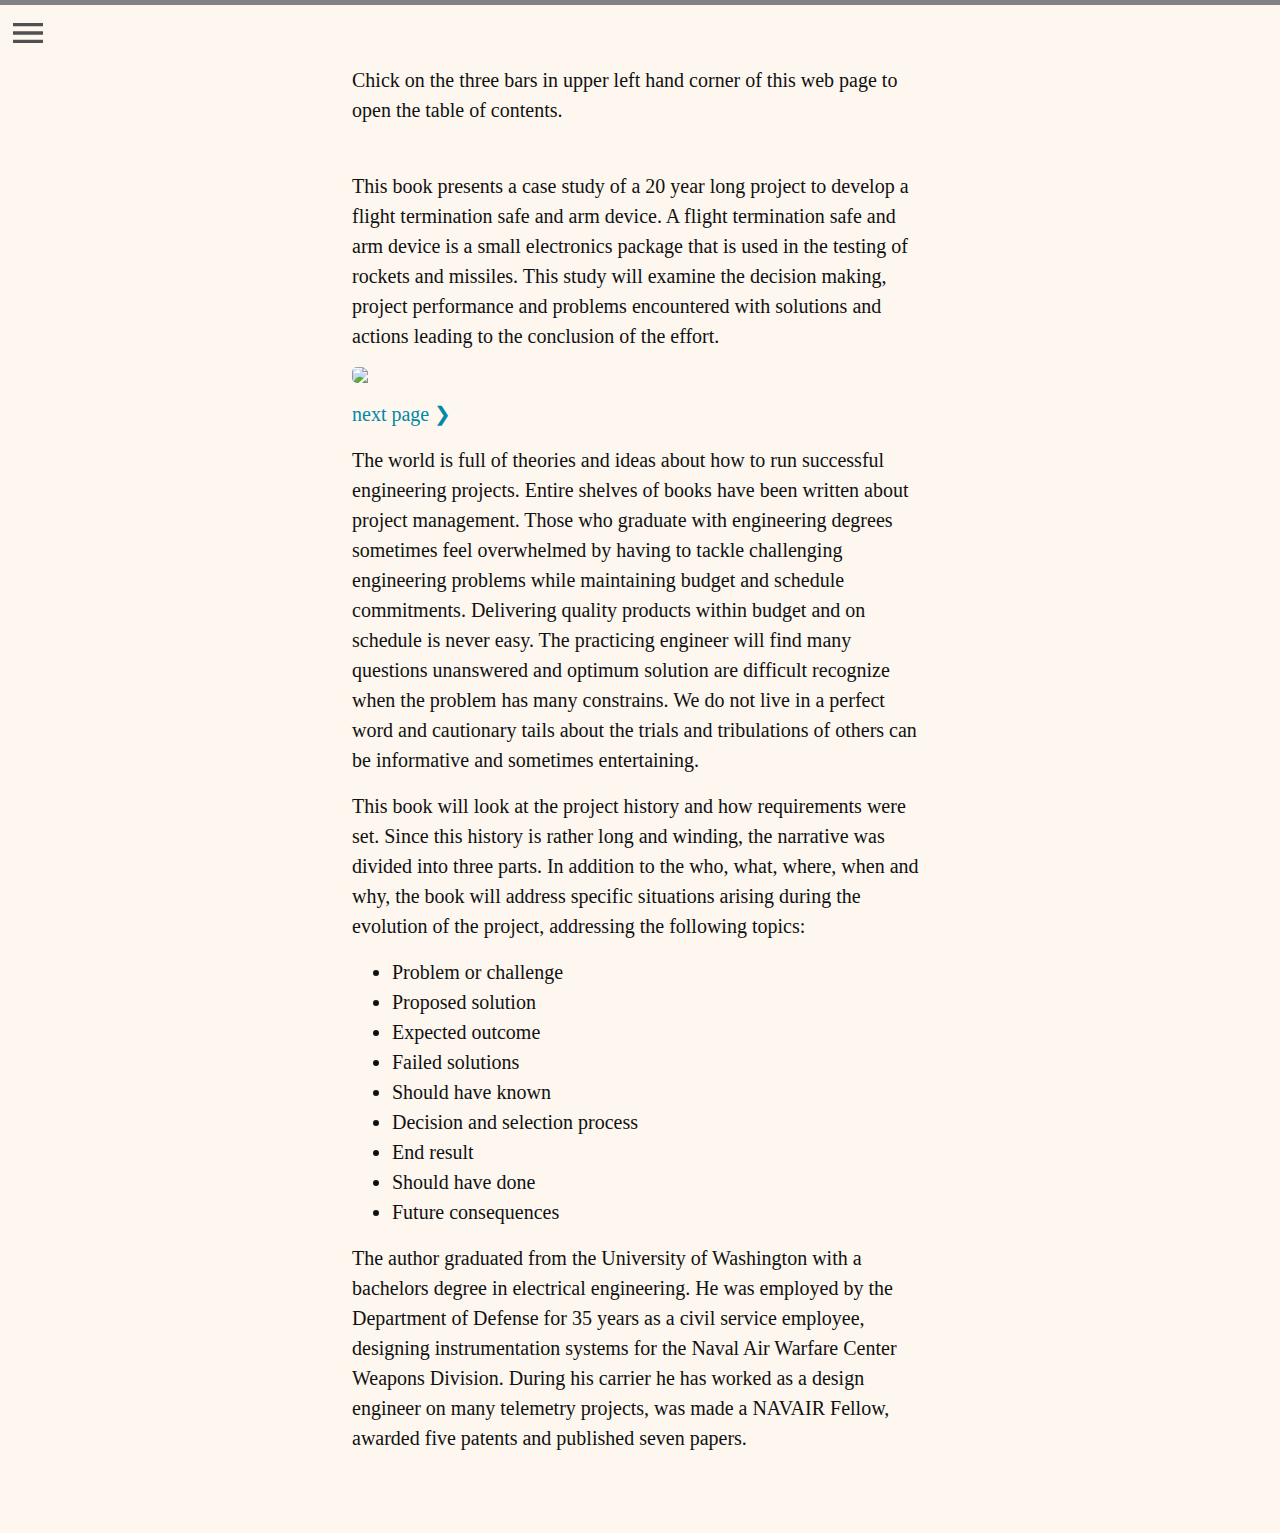
==== index.html @ 142cde48 "Update index.html" ====
<!--copied from evanwill.github.io/basic-book and modified -->
<!DOCTYPE html>
<html lang="en-us">
<head>
  <meta charset="utf-8">
  <meta name="viewport" content="width=device-width, initial-scale=1">
  <title>FTSA Story</title>
  <meta http-equiv="Content-Language" content="en-us" >
  <meta name="author" content="Mr. Sharkey" >
  <meta name="description" content="write a new discription">
  <meta property="og:title" content="basic book" />
  <meta property="og:description" content="write a description of the content" />
  <link rel="shortcut icon" type="image/x-icon" href="favicon.ico">
  <meta property="og:site_name" content="site name" />
  <meta property="og:url" content="https://github.com/Tiburonboy"/>
  <meta property="og:locale" content="en_US" />
  <link rel="stylesheet" href="main.css">
</head>

<body>
    <div class="wrap">
    </div>

    <div class="container content">
      <!-- fix links to toc and previous chapter -->
      <!--
      <div id="chapter-nav">
        <p><a href="/basic-book/toc.html#02-two">Unit Two: New Discoveries</a><br>
        <a href="inside_page.html" class="nxt">Inside page ❯</a></p>
      </div>
      -->
      <div class="page">
        <br><br>
        <p>Chick on the three bars in upper left hand corner of this web page to open the table of contents.</p>
        <br>
        <p>This book presents a case study of a 20 year long project to develop a flight termination safe and arm device. A flight termination safe and arm device is a small electronics package that is used in the testing of rockets and missiles. This study will examine the decision making, project performance and problems encountered with solutions and actions leading to the conclusion of the effort.</p>

        <div style="height: auto">
             <img src="/test_cover_with_image.png" alt=" " style="width: 100%;max-height: 100%" />
             <a href="inside_page.html" class="nxt">next page ❯</a></p>
        </div>

        <p>The world is full of theories and ideas about how to run successful engineering projects. Entire shelves of books have been written about project management. Those who graduate with engineering degrees sometimes feel overwhelmed by having to tackle challenging engineering problems while maintaining budget and schedule commitments. Delivering quality products within budget and on schedule is never easy. The practicing engineer will find many questions unanswered and optimum solution are difficult recognize when the problem has many constrains. We do not live in a perfect word and cautionary tails about the trials and tribulations of others can be informative and sometimes entertaining.</p>

        <p>This book will look at the project history and how requirements were set. Since this history is rather long and winding, the narrative was divided into three parts. In addition to the who, what, where, when and why, the book will address specific situations arising during the evolution of the project, addressing the following topics:</p>

        <ul>
            <li>Problem or challenge</li>
            <li>Proposed solution</li>
            <li>Expected outcome</li>
            <li>Failed solutions</li>
            <li>Should have known</li>
            <li>Decision and selection process</li>
            <li>End result</li>
            <li>Should have done</li>
            <li>Future consequences</li>
        </ul>

        <p>The author graduated from the University of Washington with a bachelors degree in electrical engineering. He was employed by the Department of Defense for 35 years as a civil service employee, designing instrumentation systems for the Naval Air Warfare Center Weapons Division. During his carrier he has worked as a design engineer on many telemetry projects, was made a NAVAIR Fellow, awarded five patents and published seven papers.</p>
      </div>
   </div>

<!--
    </div> -->

<!-- include site_nav.html code here -->

    <nav class="site-nav">

  <input type="checkbox" id="nav-trigger" class="nav-trigger" />
  <label for="nav-trigger">
    <span class="menu-icon">
      <svg width="30px" height="30px" viewBox="0 0 459 459">
        <path d="M0,382.5h459v-51H0V382.5z M0,255h459v-51H0V255z M0,76.5v51h459v-51H0z"/>
      </svg>
    </span>
  </label>

  <div id="side-menu">
    <div class="menu-title">
      <p>the FTSA story | a case study</p>
    </div>

    <a class="menu-item active" href="index.html">Home</a>
    <div class="chapters">

     <div class="menu-item chapter" >
        <input type="checkbox" id="01-one" class="chapter-trigger" />
        <label for="01-one">Front Matter</label>
        <ul class="chapter-contents">
          <li><a href="title-page.html">Title Page</a></li>
          <li><a href="public-release.html">DD FORM 1910</a></li>
          <li><a href="copyright.html">Copyright</a></li>
          <li><a href="preface.html">Preface</a></li>
        </ul>
      </div>

    <a class="menu-item active" href="chronology.html">Chronology</a>
    <a class="menu-item active" href="introduction.html">Introduction</a>

      <div class="menu-item chapter" >
        <input type="checkbox" id="02-two" class="chapter-trigger" />
        <label for="02-two">Part 1: 1997 to 2006</label>
        <ul class="chapter-contents">
          <li><a href="new page.html">CRADA with Kaman Aerospace</a></li>
          <li><a href="new page.html">Lesson one</a></li>
          <li><a href="new page.html">Lesson two</a></li>
          <li><a href="new page.html">Lesson three</a></li>
        </ul>
      </div>

      <div class="menu-item chapter" >
        <input type="checkbox" id="03-three" class="chapter-trigger" />
        <label for="03-three">Part 2: 2007 to July 2012</label>
        <ul class="chapter-contents">
          <li><a href="new page.html">JAMI FTSA Re-design</a></li>
          <li><a href="new page.html">Lesson one</a></li>
          <li><a href="new page.html">Lesson two</a></li>
          <li><a href="new page.html">Lesson three</a></li>
        </ul>
      </div>

      <div class="menu-item chapter" >
        <input type="checkbox" id="04-four" class="chapter-trigger" />
        <label for="04-four">Part 3: August 2012 to August 2018</label>
        <ul class="chapter-contents">
          <li><a href="new page.html">HARM FTSA</a></li>
          <li><a href="new page.html">Lesson one</a></li>
          <li><a href="new page.html">Lesson two</a></li>
          <li><a href="new pagehtml">Lesson three</a></li>
          <li><a href="new page.html">Lesson Four</a></li>
        </ul>
      </div>

    <a class="menu-item active" href="lessons-learned.html">Lessons Learned</a>
    <a class="menu-item active" href="conclusions.html">Conclusions</a>
    <a class="menu-item active" href="postscript.html">Postscript</a>
    <a class="menu-item active" href="specification.html">FTSA Specification</a>

    <div class="menu-item chapter" >
      <input type="checkbox" id="05-five" class="chapter-trigger" />
      <label for="05-five">FTSA Therory of Operation</label>
      <ul class="chapter-contents">
        <li><a href="new page.html">Introduction</a></li>
        <li><a href="new page.html">Scope</a></li>
        <li><a href="new page.html">Applicable documents</a></li>
        <li><a href="new page.html">General description and use</a></li>
        <li><a href="new page.html">Detailed description</a></li>
        <li><a href="new page.html">Summary</a></li>
      </ul>
    </div>

    <a class="menu-item active" href="epilogue.html">Glossary</a>
    <a class="menu-item active" href="epilogue.html">Acronyms and Abbreviations</a>
    <a class="menu-item active" href="about.html">About the author</a>
    <a class="menu-item active" href="errate.html">Errata</a>

    </div>
<!--
    <div class="menu-title">
      <p>2022 <a href="https://creativecommons.org/licenses/by-sa/4.0/" target="_blank" >CC BY-SA</a> by Mr Sharkey</p>
    </div>
-->
  </div>

</nav>

  </body>
</html>
---- main.css ----
@font-face{font-family:'Noto Sans';src:url("fonts/noto_sans/NotoSans-Regular-webfont.woff") format("woff")}
@font-face{font-family:'Charterregular';src:url("fonts/charter/charter_regular-webfont.woff") format("woff");font-weight:normal;font-style:normal}*{box-sizing:border-box}html{font-family:"charterregular",Georgia,"Times New Roman",serif;font-size:16px;line-height:1.5}html,body{margin:0;padding:0}body{font-size:16px;color:#111;background-color:#fdf7ef;-webkit-font-smoothing:antialiased;word-break:keep-all}
@media (max-width: 38rem){body{word-break:keep-all}}
@media (min-width: 38rem){body{font-size:20px}}a{color:#0388a6;text-decoration:none;border-radius:5px}a:hover,a:focus{text-decoration:underline}a strong{color:inherit}h1,h2,h3,h4,h5,h6{font-family:"Noto Sans",Helvetica,Arial,sans-serif;margin-bottom:.5rem;font-weight:400;line-height:1.25;color:#313131;text-rendering:optimizeLegibility}h1{font-size:2rem}h2{margin-top:1rem;font-size:1.5rem}h3{margin-top:1.5rem;font-size:1.25rem}h4,h5,h6{margin-top:1rem;font-size:1rem}p{color:#111;margin:0 0 1rem}strong{color:#303030}ul,ol,dl{margin-top:0;margin-bottom:1rem}dt{font-weight:bold}dd{margin-bottom:.5rem}hr{position:relative;margin:1.5rem 0;border:0;border-top:1px solid #eee;border-bottom:1px solid #fff}abbr{font-size:85%;font-weight:bold;color:#555;text-transform:uppercase}abbr[title]{cursor:help;border-bottom:1px dotted #e5e5e5}code,pre{font-family:Menlo, Monaco, "Courier New", monospace}code{padding:.25em .5em;font-size:85%;color:#bf616a;background-color:#f9f9f9;border-radius:3px}pre{display:block;margin-top:0;margin-bottom:1rem;padding:1rem;font-size:.8rem;line-height:1.4;white-space:pre;white-space:pre-wrap;word-break:break-all;word-wrap:break-word;background-color:#f9f9f9}pre code{padding:0;font-size:100%;color:inherit;background-color:transparent}blockquote{padding:.5rem 1rem;margin:.8rem 0;color:#7a7a7a;border-left:.25rem solid #e5e5e5}blockquote p:last-child{margin-bottom:0}
@media (min-width: 30em){blockquote{padding-right:5rem;padding-left:1.25rem}}img{display:block;max-width:100%;margin:0 0 1rem;border-radius:5px}table{margin-bottom:1rem;width:100%;border:1px solid #e5e5e5;border-collapse:collapse}td,th{padding:.25rem .5rem;border:1px solid #e5e5e5}tbody tr:nth-child(odd) td,tbody tr:nth-child(odd) th{background-color:#f9f9f9}.container{max-width:38rem;padding-left:1rem;padding-right:1rem;margin-left:auto;margin-right:auto}.page,.post{margin-bottom:4em}.page-title,.post-title,.post-title a{color:#303030}.page-title,.post-title{margin-top:0}.post-date{display:block;margin-top:-.5rem;margin-bottom:1rem;color:#9a9a9a}.wrap{width:100%;border-top:solid 5px #828282}.container{max-width:28rem}
@media (min-width: 38em){.container{max-width:32rem}}
@media (min-width: 56em){.container{max-width:38rem}}.masthead{padding-top:1rem;padding-bottom:1rem;margin-bottom:1rem;border-bottom:1px solid #828282}.masthead-title{margin-top:0;margin-bottom:0;color:#505050}.masthead-title a{color:#505050}.masthead-title small{font-size:75%;font-weight:400;color:#c0c0c0;letter-spacing:0}
@media (max-width: 48em){.masthead-title{text-align:center}.masthead-title small{display:none}}.site-nav{position:absolute;top:0px;left:0px;background-color:#fdf7ef}.site-nav .nav-trigger{display:none}.site-nav label[for="nav-trigger"]{display:block;float:left;width:40px;height:40px;cursor:pointer;border-top:solid 5px #828282}.site-nav .menu-icon{display:block;width:40px;height:40px;padding:13px;line-height:0;text-align:center}.site-nav .menu-icon>svg path{fill:#505050}.site-nav input ~ #side-menu{display:none}.site-nav input:checked ~ #side-menu{display:block;padding-bottom:5px}.site-nav input:checked ~ label{border:none}.chapters .chapter-trigger{display:none}.chapters label{display:block;cursor:pointer}.chapters input ~ .chapter-contents{display:none}.chapters input:checked ~ .chapter-contents{display:block;padding-bottom:5px}#side-menu{transition:all .3s ease-in-out;background:#6a9fb5;padding-left:55px}#side-menu a{text-decoration:none;color:#fff;border-radius:0px}#side-menu .menu-title{padding:1rem;border-top:1px solid rgba(255,255,255,0.1);border-bottom:1px solid rgba(255,255,255,0.1)}#side-menu .menu-item{padding:.5rem 1rem;border-top:1px solid rgba(255,255,255,0.1);display:block}#side-menu .active{text-decoration:none;background-color:rgba(255,255,255,0.1);border-color:transparent}#side-menu .chapter{cursor:pointer}#side-menu .active-chapter .chapter-contents{display:block}.index-buttons{padding-left:0}.index-buttons li{list-style:none;display:inline-block;border:solid 1px #828282;padding:2px 5px;margin:4px 2px 2px 2px}#chapter-nav{color:#828282;font-size:16px;text-align:right;line-height:1.25}#chapter-nav a{color:#828282}#chapter-buttons{display:block;margin:2rem auto 0;border-top:solid 1px #828282;text-align:center}#chapter-buttons a{color:#828282;display:inline-block;width:100%}#chapter-buttons .lesson-nav{display:inline-block;padding:2px 5px;font-size:16px}#chapter-buttons .prev{float:left;width:44%;border-right:solid 1px #828282}#chapter-buttons .next{float:right;width:44%;border-left:solid 1px #828282}#chapter-buttons .toc{width:12%}#chapter-buttons:after{content:"";display:table;clear:both}article ::-moz-selection{background:yellow}article ::selection{background:yellow}.forum-help{font-size:14px;color:#7a7a7a;text-align:center;border:solid 1px #cccccc;border-radius:5px}#search{display:block;width:100%;padding:5px 10px;border:1px solid #828282;border-radius:5px}
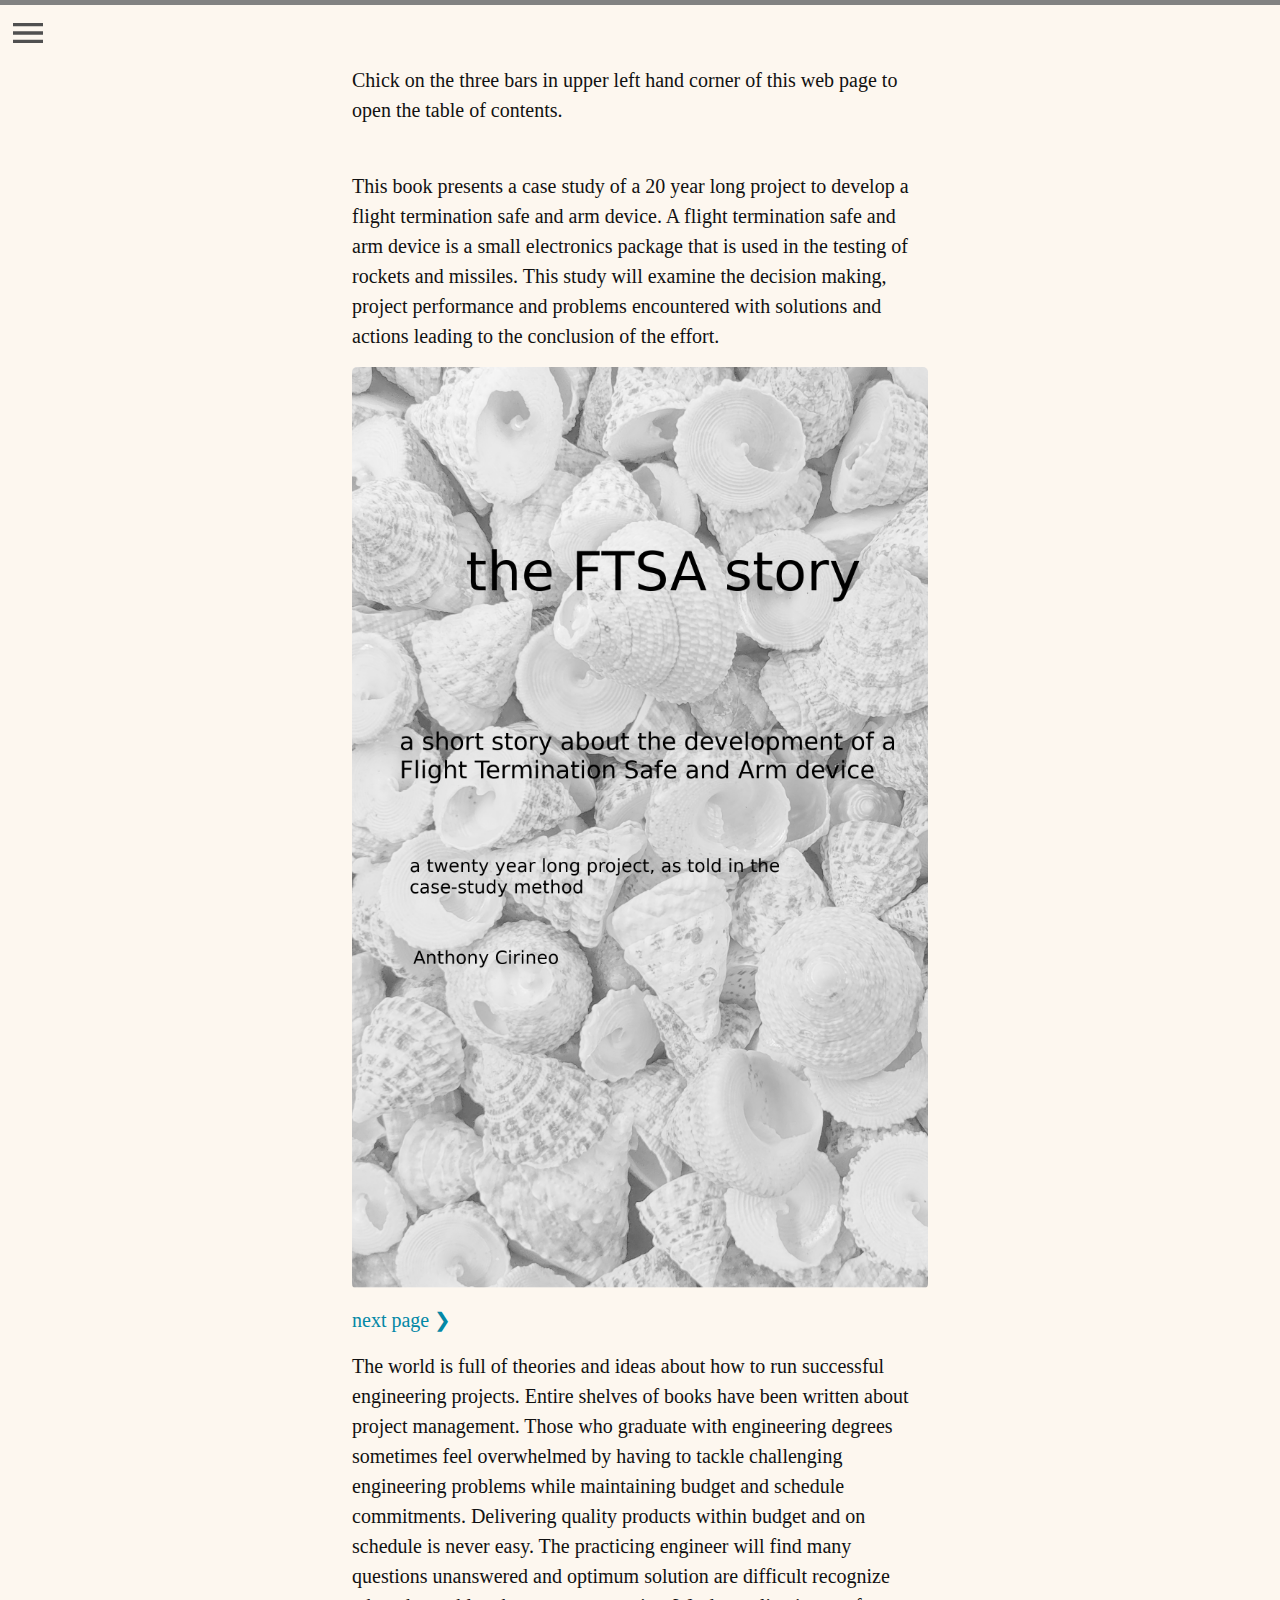
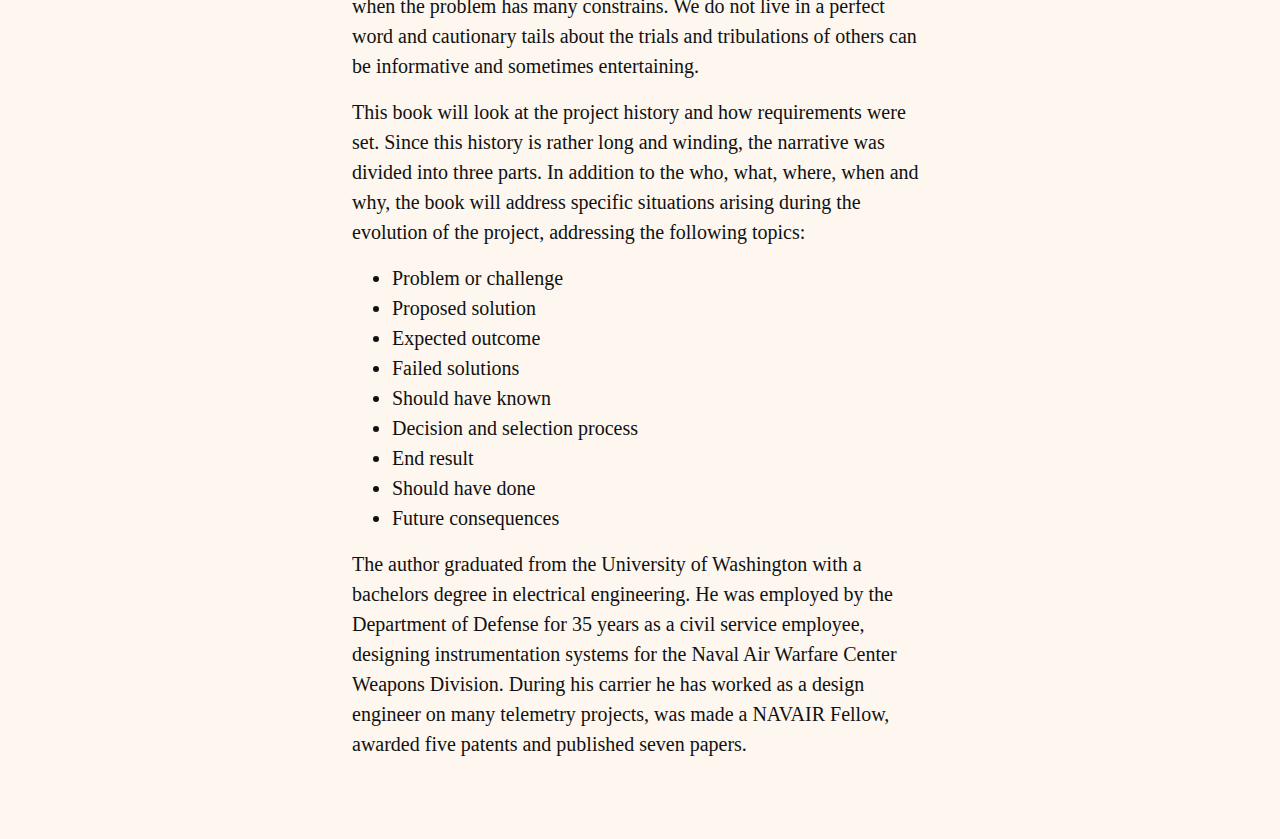
==== commit 47d6a25b: "Update index.html" ====
--- a/index.html
+++ b/index.html
@@ -36,7 +36,7 @@
         <p>This book presents a case study of a 20 year long project to develop a flight termination safe and arm device. A flight termination safe and arm device is a small electronics package that is used in the testing of rockets and missiles. This study will examine the decision making, project performance and problems encountered with solutions and actions leading to the conclusion of the effort.</p>
 
         <div style="height: auto">
-             <img src="/test_cover_with_image.png" alt=" " style="width: 100%;max-height: 100%" />
+             <img src="test_cover_with_image.png" alt=" " style="width: 100%;max-height: 100%" />
              <a href="inside_page.html" class="nxt">next page ❯</a></p>
         </div>
 
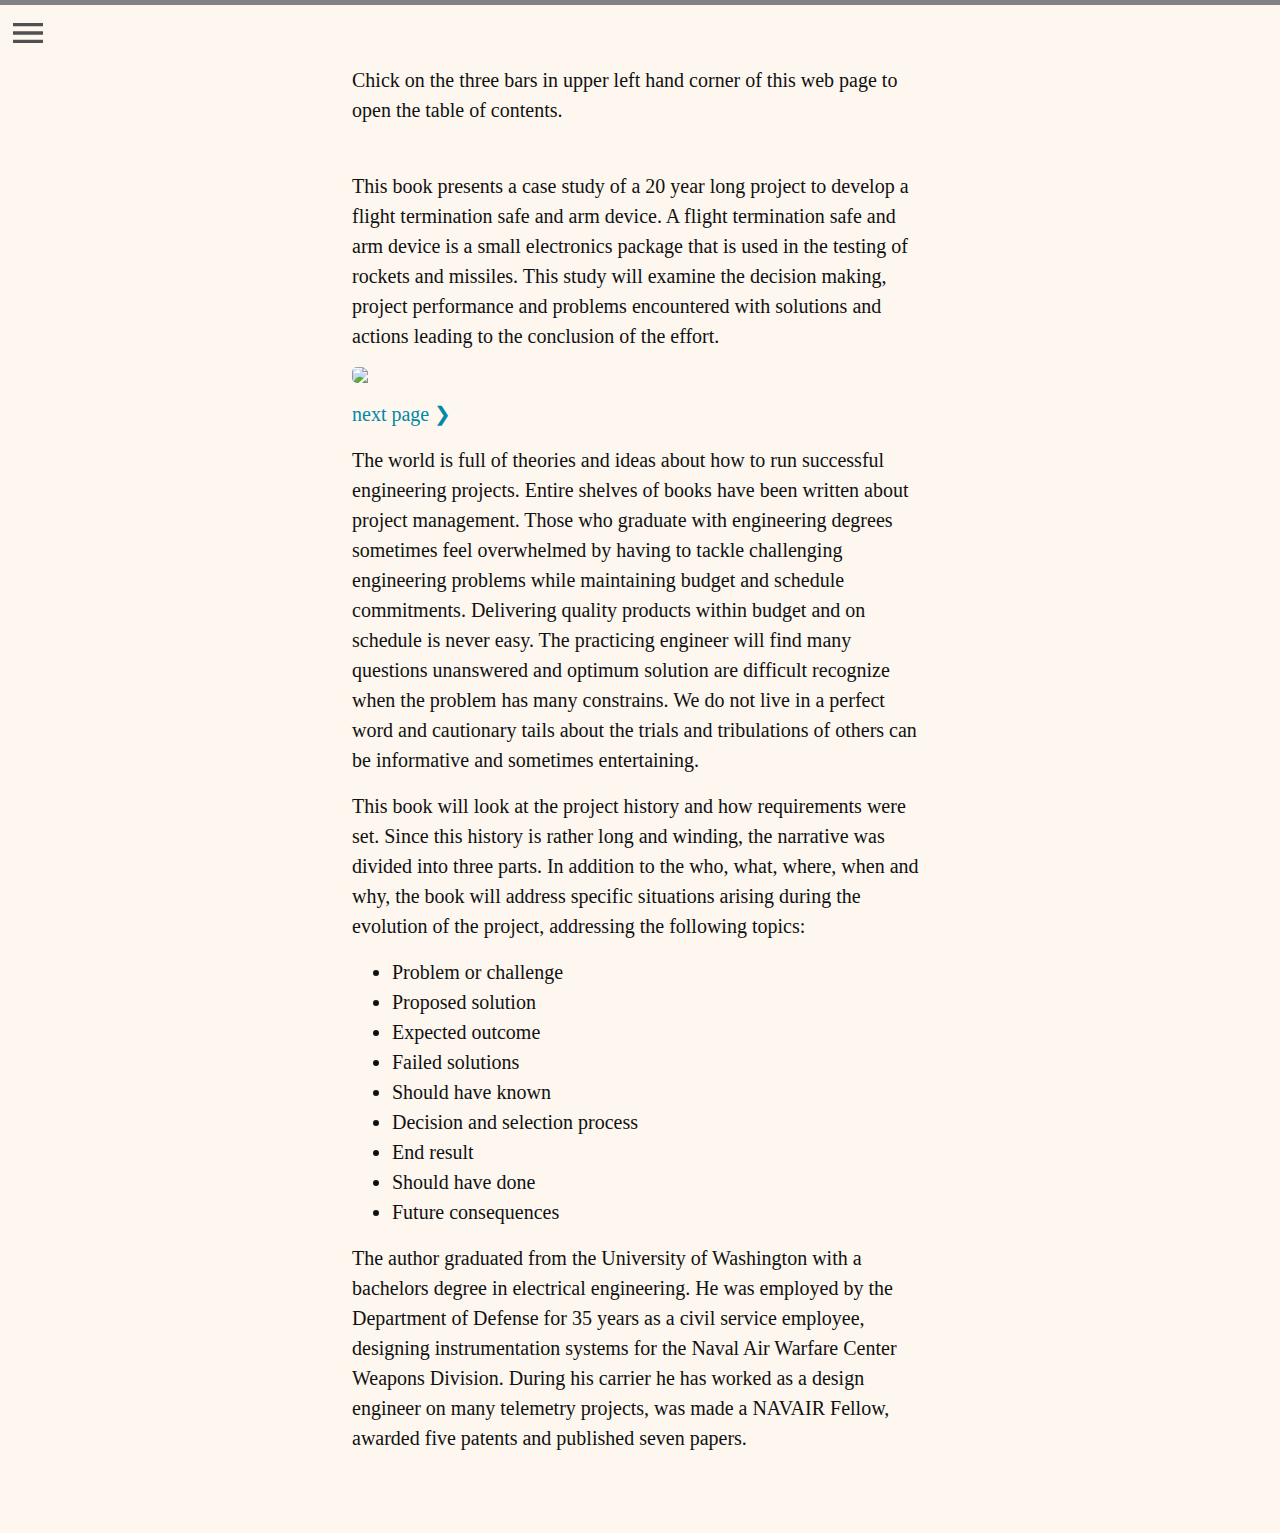
==== commit 2120b1ae: "Update index.html" ====
--- a/index.html
+++ b/index.html
@@ -36,7 +36,7 @@
         <p>This book presents a case study of a 20 year long project to develop a flight termination safe and arm device. A flight termination safe and arm device is a small electronics package that is used in the testing of rockets and missiles. This study will examine the decision making, project performance and problems encountered with solutions and actions leading to the conclusion of the effort.</p>
 
         <div style="height: auto">
-             <img src="test_cover_with_image.png" alt=" " style="width: 100%;max-height: 100%" />
+             <img src="https://github.com/Tiburonboy/the-FTSA-story.github.io/blob/main/test_cover_with_image.png" alt=" " style="width: 100%;max-height: 100%" />
              <a href="inside_page.html" class="nxt">next page ❯</a></p>
         </div>
 
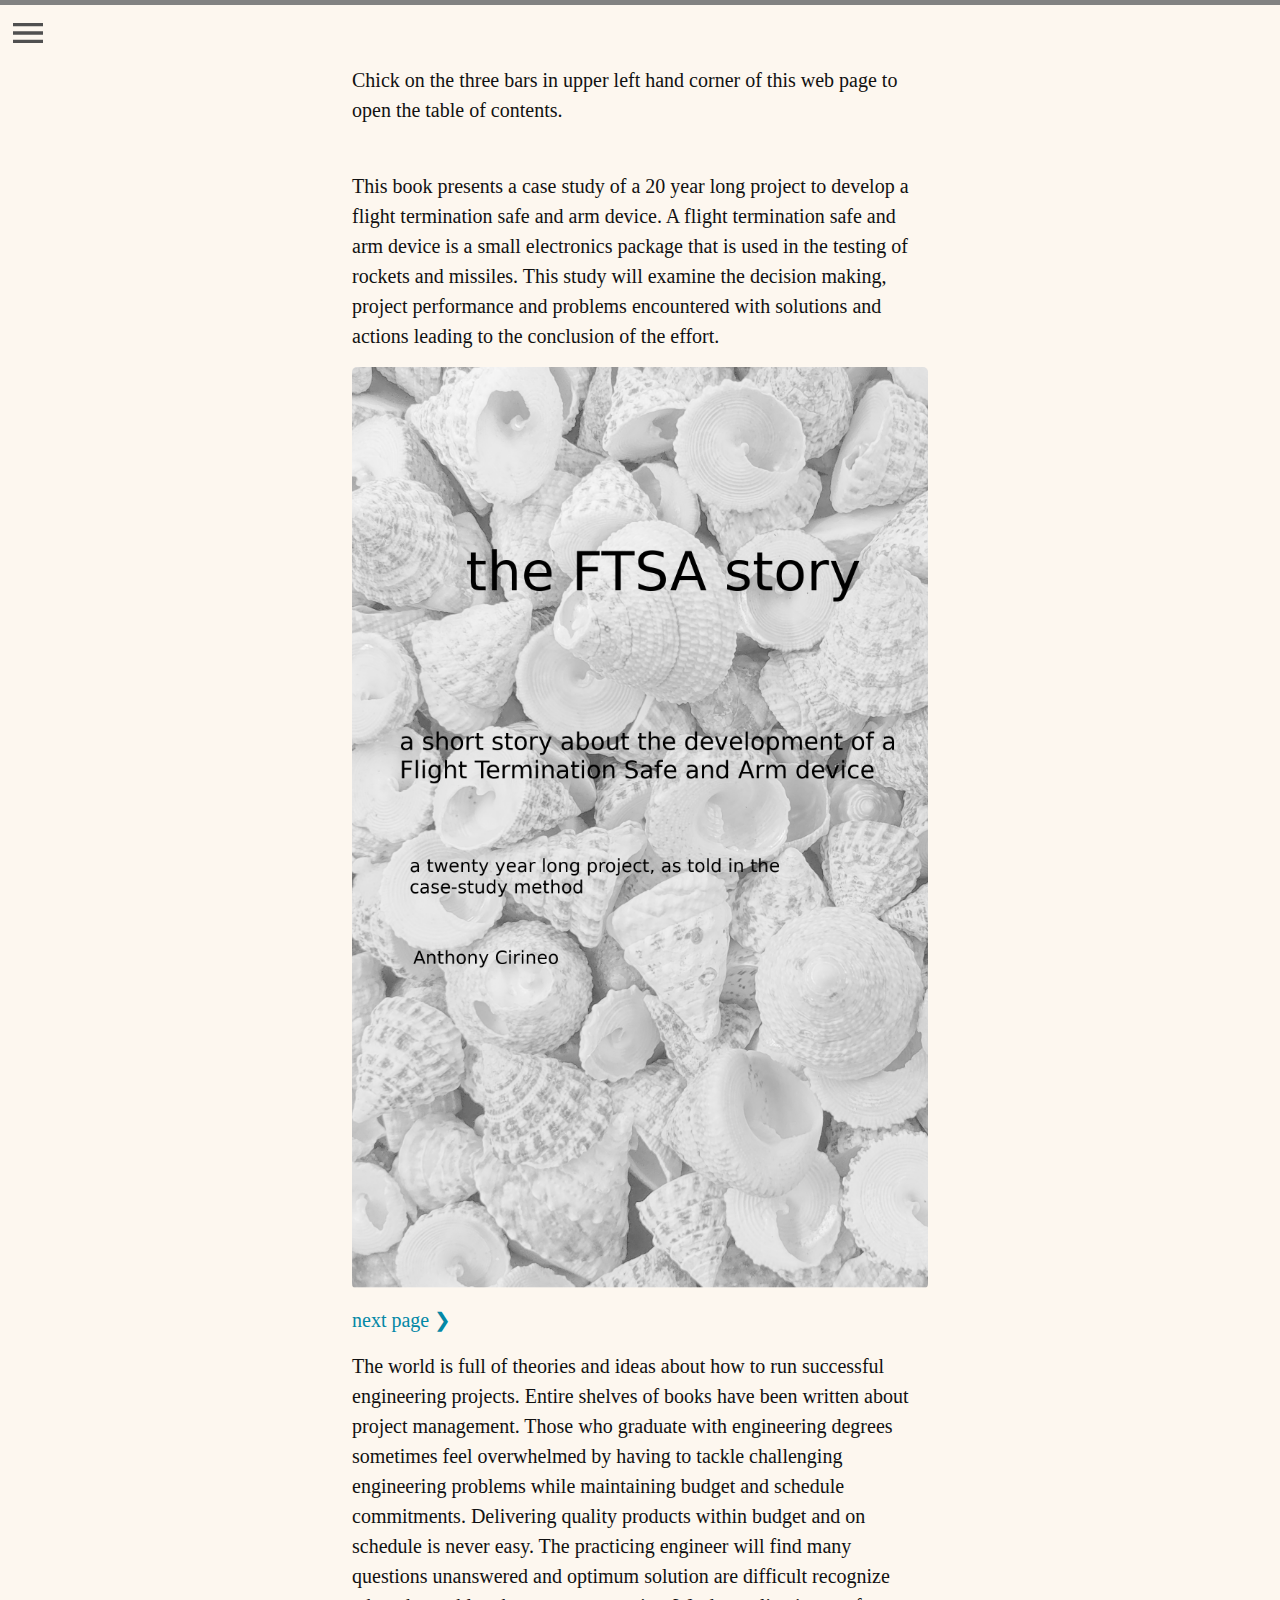
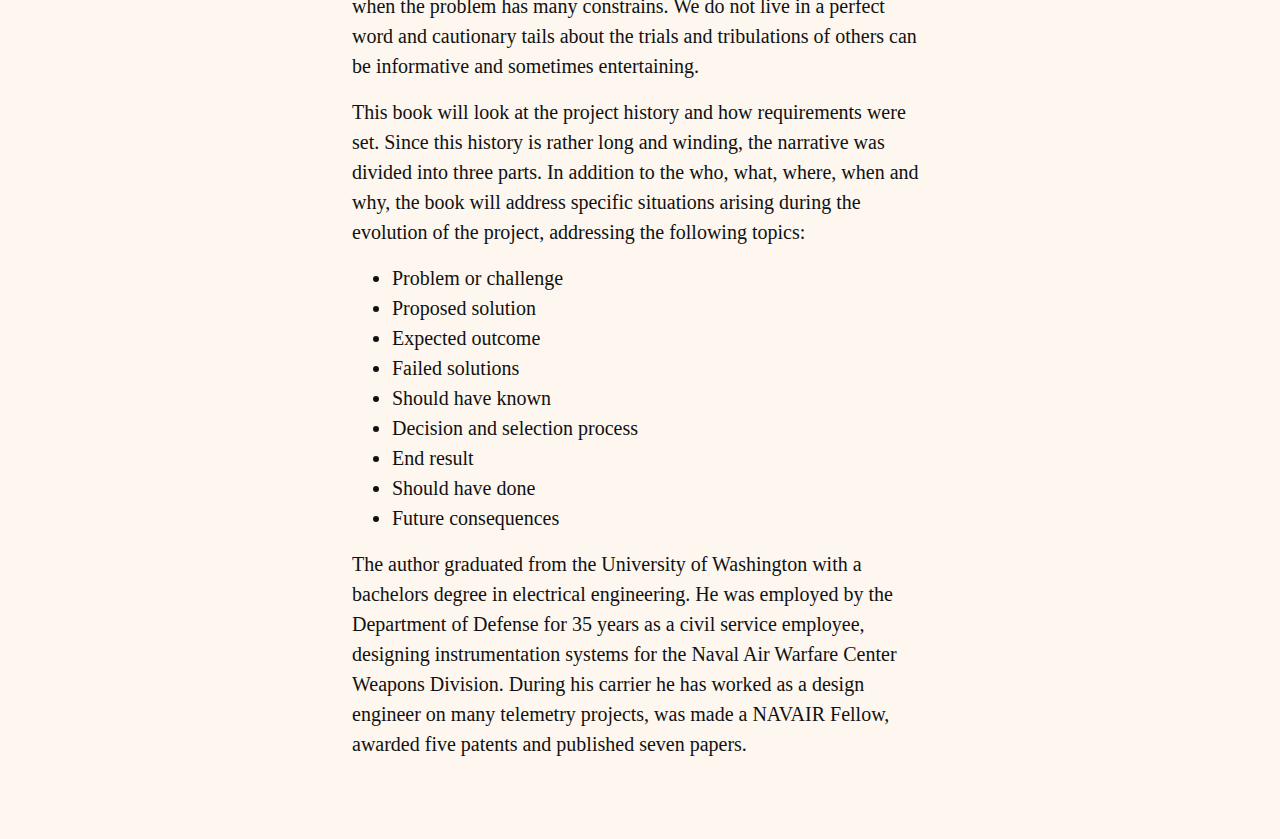
==== commit 542217f4: "Update index.html" ====
--- a/index.html
+++ b/index.html
@@ -36,7 +36,7 @@
         <p>This book presents a case study of a 20 year long project to develop a flight termination safe and arm device. A flight termination safe and arm device is a small electronics package that is used in the testing of rockets and missiles. This study will examine the decision making, project performance and problems encountered with solutions and actions leading to the conclusion of the effort.</p>
 
         <div style="height: auto">
-             <img src="https://github.com/Tiburonboy/the-FTSA-story.github.io/blob/main/test_cover_with_image.png" alt=" " style="width: 100%;max-height: 100%" />
+             <img src="https://tiburonboy.github.io/the-FTSA-story.github.io/test_cover_with_image.png" alt=" " style="width: 100%;max-height: 100%" />
              <a href="inside_page.html" class="nxt">next page ❯</a></p>
         </div>
 
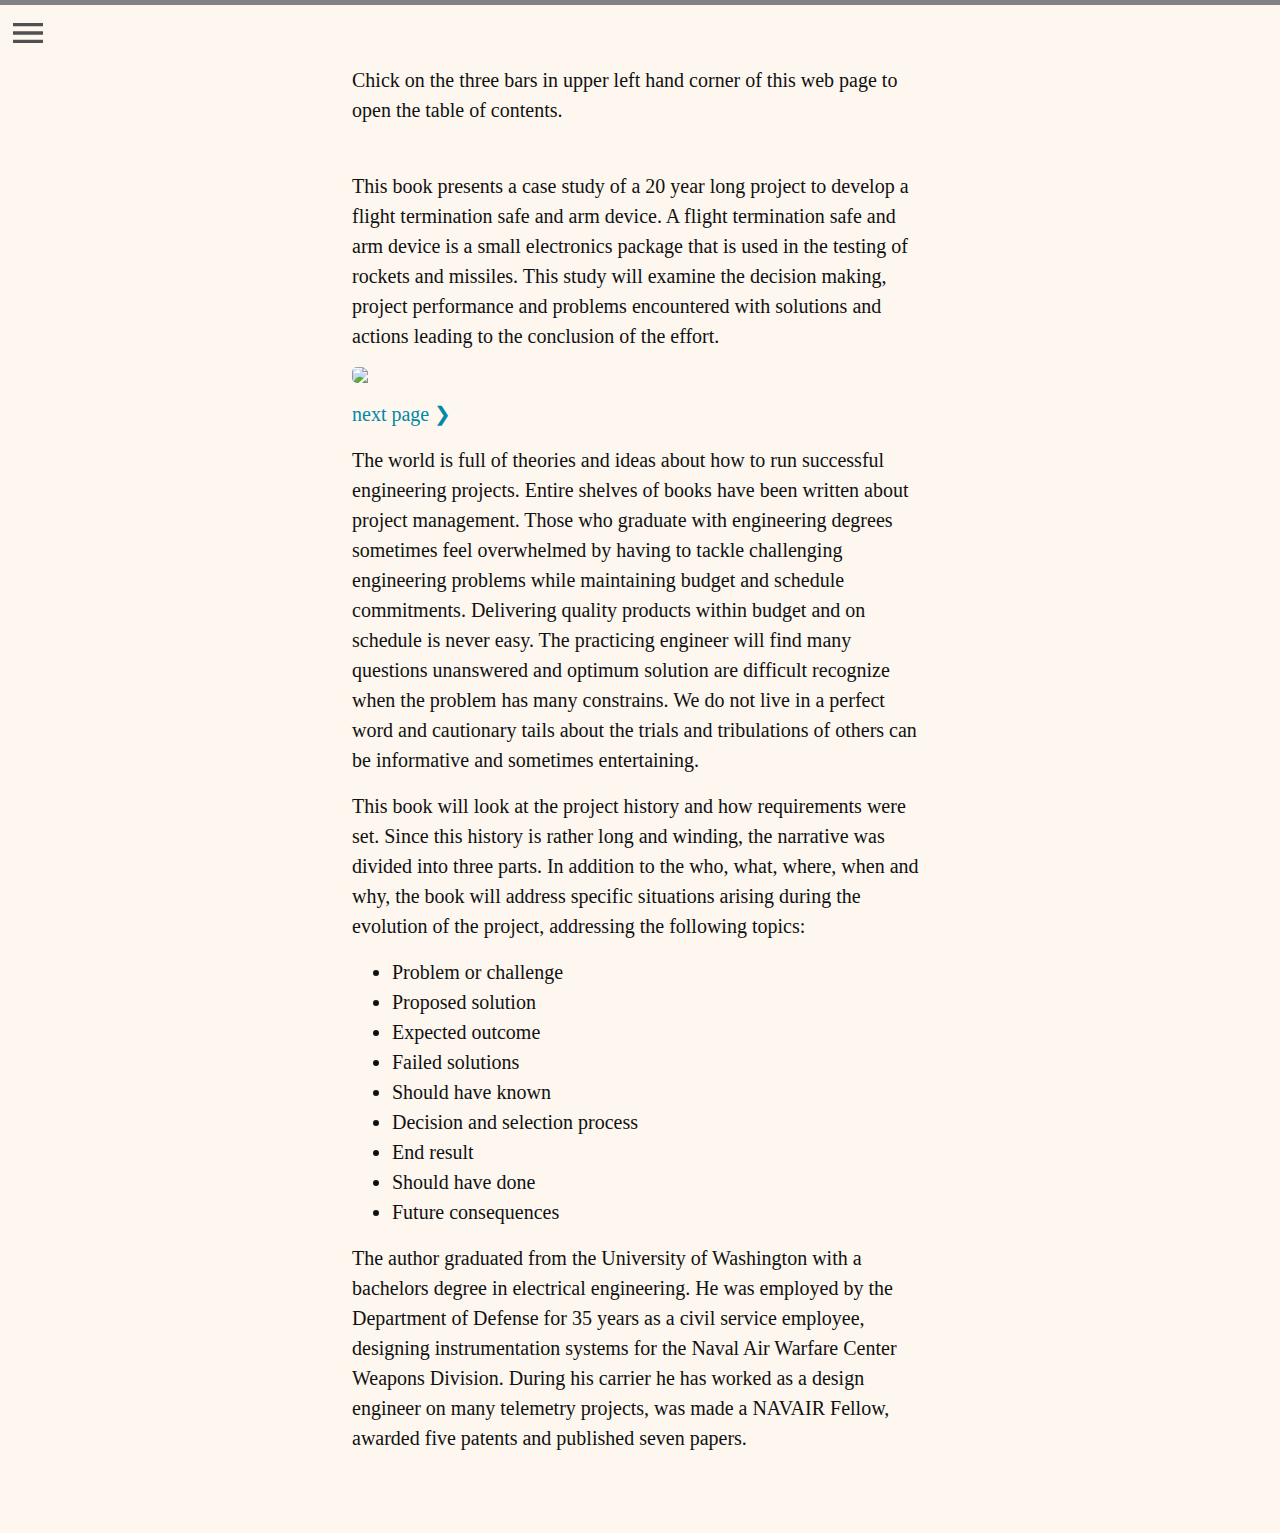
==== commit 2d1300bc: "Update index.html" ====
--- a/index.html
+++ b/index.html
@@ -36,7 +36,7 @@
         <p>This book presents a case study of a 20 year long project to develop a flight termination safe and arm device. A flight termination safe and arm device is a small electronics package that is used in the testing of rockets and missiles. This study will examine the decision making, project performance and problems encountered with solutions and actions leading to the conclusion of the effort.</p>
 
         <div style="height: auto">
-             <img src="https://tiburonboy.github.io/the-FTSA-story.github.io/test_cover_with_image.png" alt=" " style="width: 100%;max-height: 100%" />
+             <img src="main/test_cover_with_image.png" alt=" " style="width: 100%;max-height: 100%" />
              <a href="inside_page.html" class="nxt">next page ❯</a></p>
         </div>
 
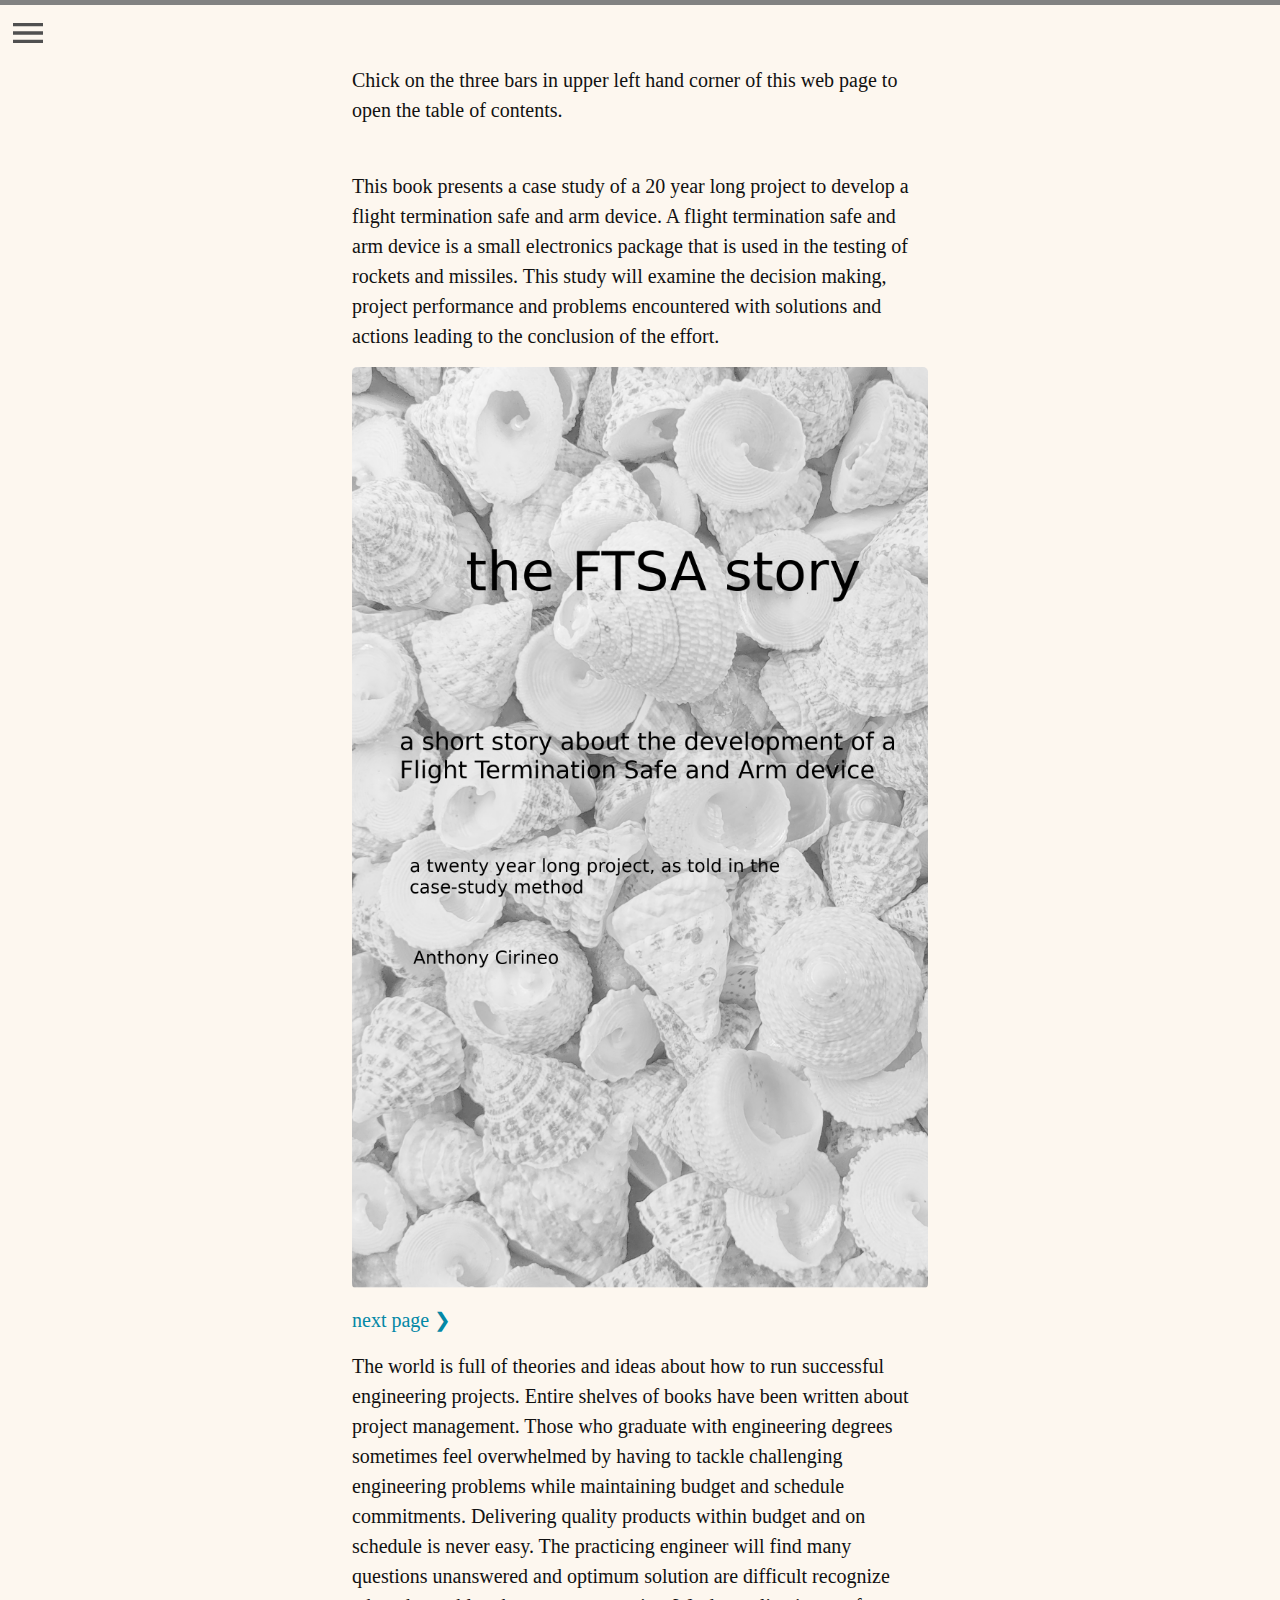
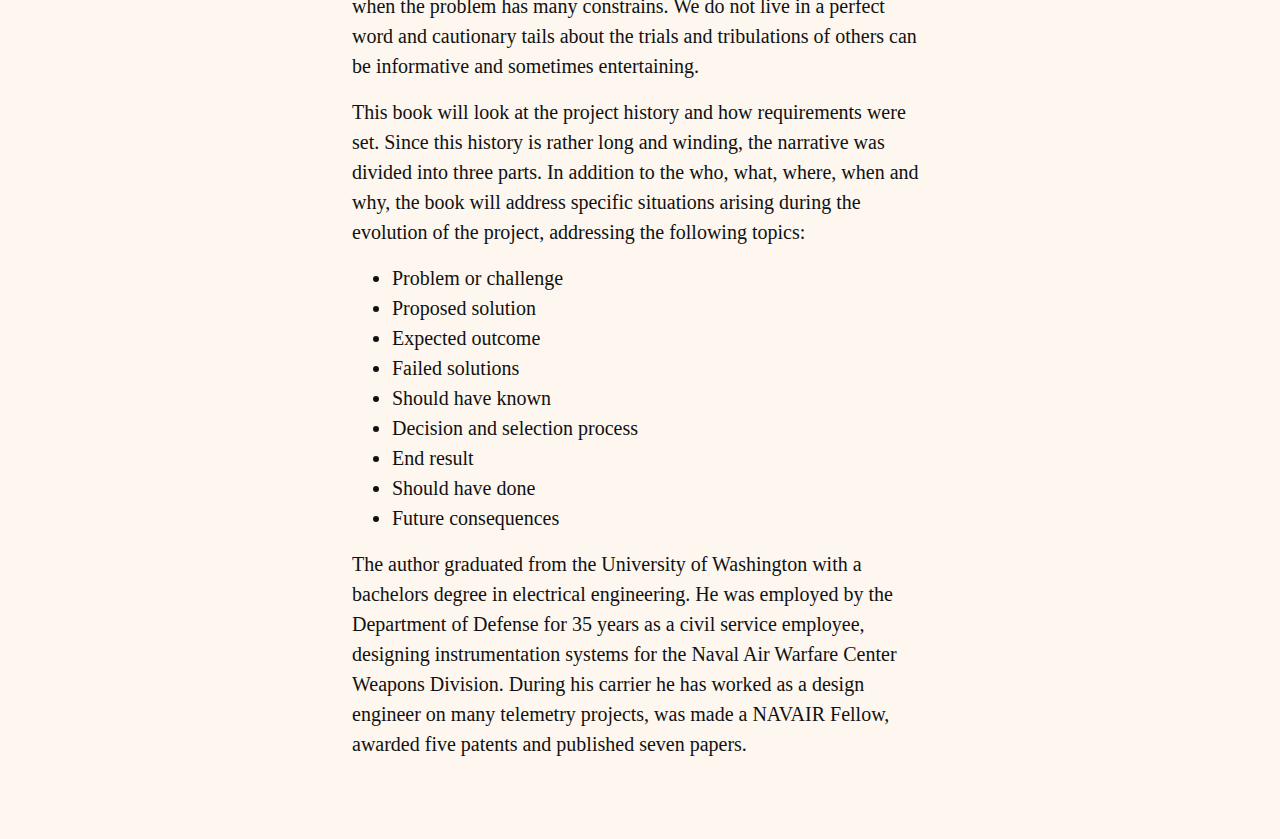
==== commit afa51bb8: "Update index.html" ====
--- a/index.html
+++ b/index.html
@@ -36,7 +36,7 @@
         <p>This book presents a case study of a 20 year long project to develop a flight termination safe and arm device. A flight termination safe and arm device is a small electronics package that is used in the testing of rockets and missiles. This study will examine the decision making, project performance and problems encountered with solutions and actions leading to the conclusion of the effort.</p>
 
         <div style="height: auto">
-             <img src="main/test_cover_with_image.png" alt=" " style="width: 100%;max-height: 100%" />
+             <img src="test_cover_with_image.png" alt=" " style="width: 100%;max-height: 100%" />
              <a href="inside_page.html" class="nxt">next page ❯</a></p>
         </div>
 
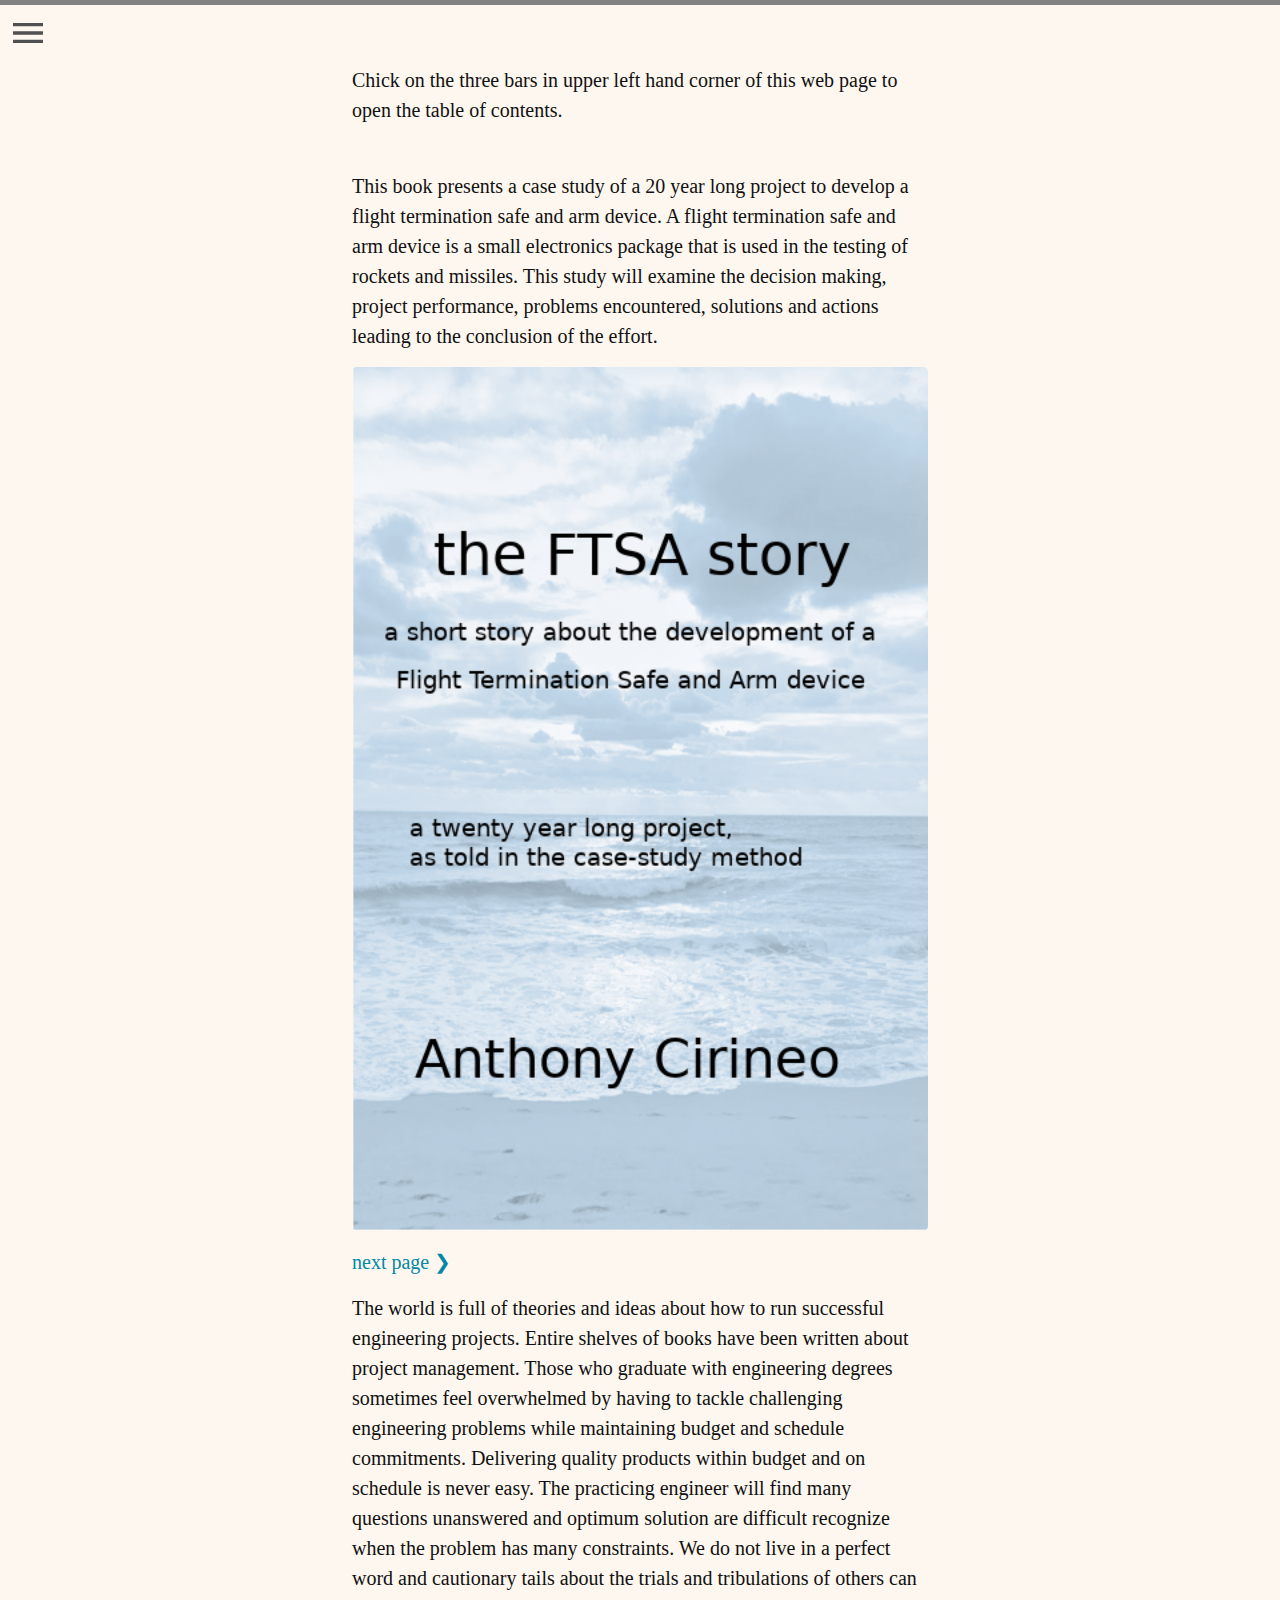
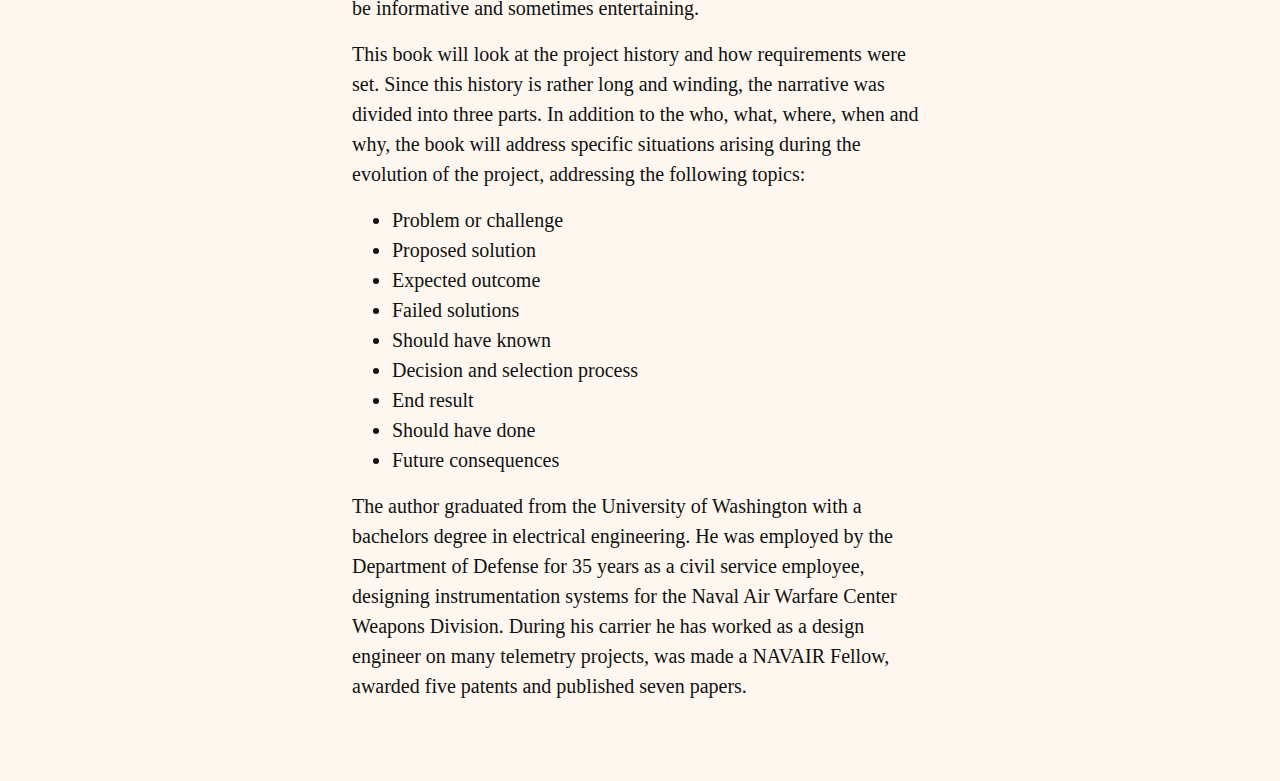
==== commit dafb6072: "Add files via upload" ====
--- a/index.html
+++ b/index.html
@@ -33,14 +33,14 @@
         <br><br>
         <p>Chick on the three bars in upper left hand corner of this web page to open the table of contents.</p>
         <br>
-        <p>This book presents a case study of a 20 year long project to develop a flight termination safe and arm device. A flight termination safe and arm device is a small electronics package that is used in the testing of rockets and missiles. This study will examine the decision making, project performance and problems encountered with solutions and actions leading to the conclusion of the effort.</p>
+        <p>This book presents a case study of a 20 year long project to develop a flight termination safe and arm device. A flight termination safe and arm device is a small electronics package that is used in the testing of rockets and missiles. This study will examine the decision making, project performance, problems encountered, solutions and actions leading to the conclusion of the effort.</p>
 
         <div style="height: auto">
-             <img src="test_cover_with_image.png" alt=" " style="width: 100%;max-height: 100%" />
+             <img src="test_cover_beach.png" alt=" " style="width: 100%;max-height: 100%" />
              <a href="inside_page.html" class="nxt">next page ❯</a></p>
         </div>
 
-        <p>The world is full of theories and ideas about how to run successful engineering projects. Entire shelves of books have been written about project management. Those who graduate with engineering degrees sometimes feel overwhelmed by having to tackle challenging engineering problems while maintaining budget and schedule commitments. Delivering quality products within budget and on schedule is never easy. The practicing engineer will find many questions unanswered and optimum solution are difficult recognize when the problem has many constrains. We do not live in a perfect word and cautionary tails about the trials and tribulations of others can be informative and sometimes entertaining.</p>
+        <p>The world is full of theories and ideas about how to run successful engineering projects. Entire shelves of books have been written about project management. Those who graduate with engineering degrees sometimes feel overwhelmed by having to tackle challenging engineering problems while maintaining budget and schedule commitments. Delivering quality products within budget and on schedule is never easy. The practicing engineer will find many questions unanswered and optimum solution are difficult recognize when the problem has many constraints. We do not live in a perfect word and cautionary tails about the trials and tribulations of others can be informative and sometimes entertaining.</p>
 
         <p>This book will look at the project history and how requirements were set. Since this history is rather long and winding, the narrative was divided into three parts. In addition to the who, what, where, when and why, the book will address specific situations arising during the evolution of the project, addressing the following topics:</p>
 
@@ -89,7 +89,7 @@
         <label for="01-one">Front Matter</label>
         <ul class="chapter-contents">
           <li><a href="title-page.html">Title Page</a></li>
-          <li><a href="public-release.html">DD FORM 1910</a></li>
+          <!-- <li><a href="public-release.html">DD FORM 1910</a></li> -->
           <li><a href="copyright.html">Copyright</a></li>
           <li><a href="preface.html">Preface</a></li>
         </ul>
